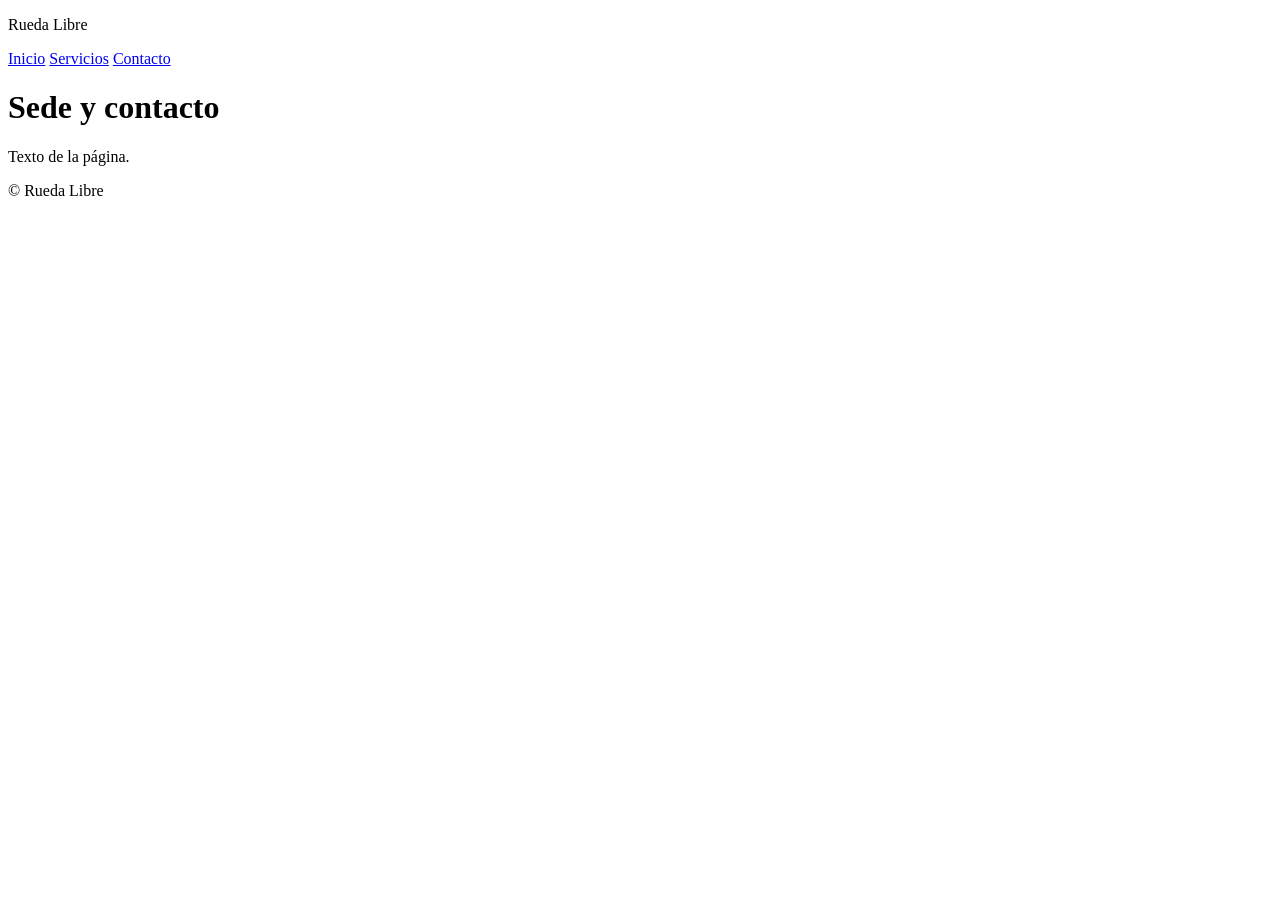
==== plantilla-repositorio/contacto.html @ 48cd1fc6 "Add files via upload Plantilla repositorio" ====
<!DOCTYPE html>
<!--
  Página: Sede y contacto · Rueda Libre
  Equipo: NOMBRE DEL EQUIPO
  Última revisión: FECHA
-->
<html lang="es">
<head>
  <meta charset="utf-8">
  <meta name="viewport" content="width=device-width, initial-scale=1">
  <!-- TODO: título único y descriptivo, por ejemplo «Sede y contacto · Rueda Libre» -->
  <title>Sede y contacto · Rueda Libre</title>
  <!-- TODO (sesión 8): enlaza aquí tu hoja de estilos -->
</head>
<body>
  <header>
    <!-- TODO: nombre o logo del negocio -->
    <p>Rueda Libre</p>
    <nav aria-label="Principal">
      <!-- TODO (sesión 4): convierte el menú en una lista de enlaces -->
      <a href="index.html">Inicio</a>
      <a href="servicios.html">Servicios</a>
      <a href="contacto.html">Contacto</a>
    </nav>
  </header>

  <main>
    <!-- TODO: un único h1 con el título de la página -->
    <h1>Sede y contacto</h1>
    <!-- TODO (sesión 3): sustituye por el texto real de la carpeta «textos» -->
    <p>Texto de la página.</p>
  </main>

  <footer>
    <!-- TODO: dirección, teléfono (tel:) y correo (mailto:) -->
    <p>&copy; Rueda Libre</p>
  </footer>
</body>
</html>
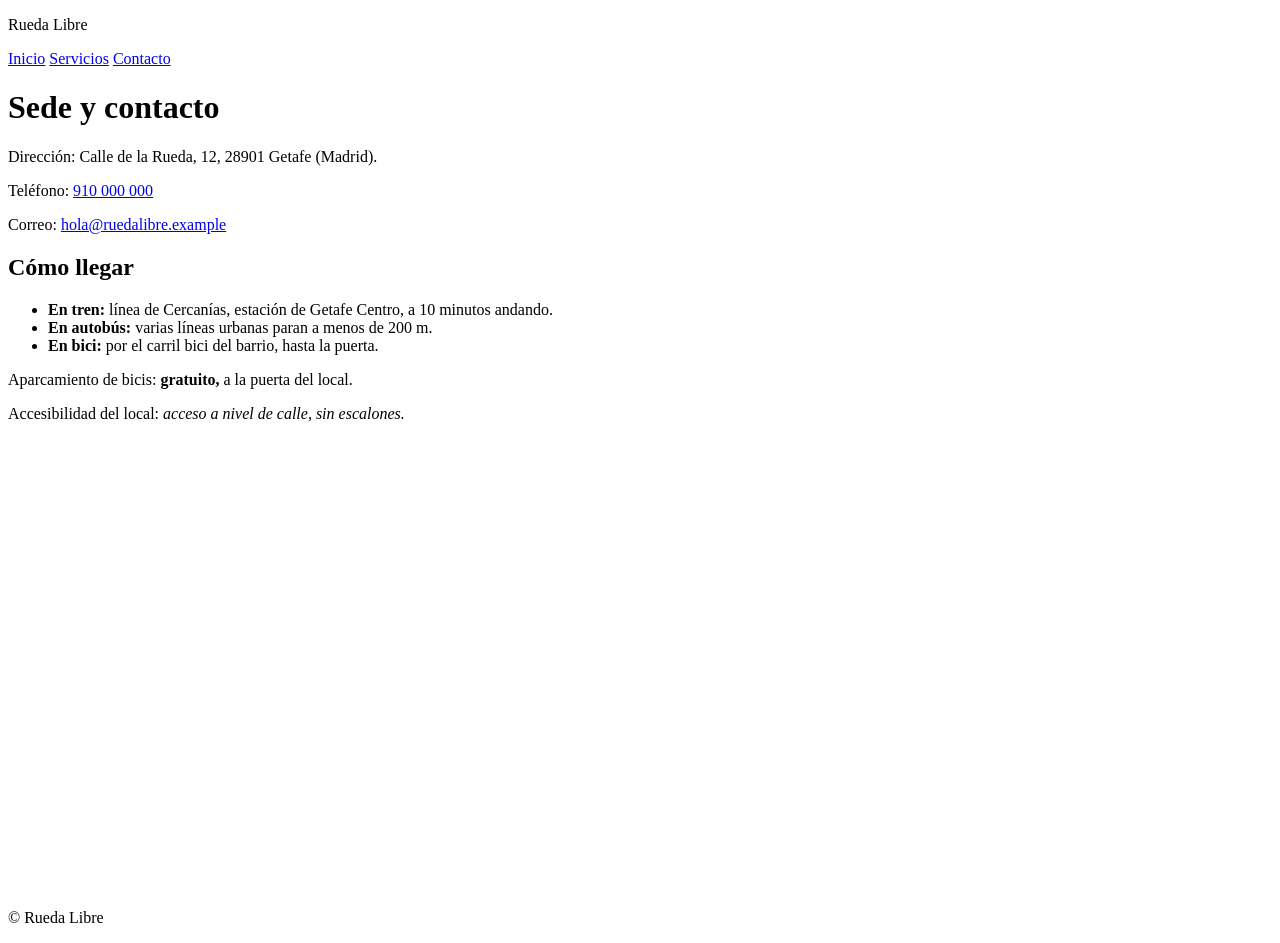
==== commit 48fbc9ad: "Actualiza la informacion de contacto Co-authored-by: Copilot <223556219+Copilot@users.noreply.github" ====
--- a/plantilla-repositorio/contacto.html
+++ b/plantilla-repositorio/contacto.html
@@ -28,8 +28,19 @@
     <!-- TODO: un único h1 con el título de la página -->
     <h1>Sede y contacto</h1>
     <!-- TODO (sesión 3): sustituye por el texto real de la carpeta «textos» -->
-    <p>Texto de la página.</p>
-  </main>
+    <p>Dirección: Calle de la Rueda, 12, 28901 Getafe (Madrid).</p>
+    <p>Teléfono: <a href="tel:+34910000000">910 000 000</a></p>
+    <p>Correo: <a href="mailto:hola@ruedalibre.example">hola@ruedalibre.example</a></p>
+    <h2>Cómo llegar</h2>
+<ul>
+  <li><strong>En tren:</strong> línea de Cercanías, estación de Getafe Centro, a 10 minutos andando.</li>
+  <li><strong>En autobús:</strong> varias líneas urbanas paran a menos de 200 m.</li>
+  <li><strong>En bici:</strong> por el carril bici del barrio, hasta la puerta.</li>
+</ul>
+<p>Aparcamiento de bicis: <strong>gratuito,</strong> a la puerta del local.</p>
+<p>Accesibilidad del local: <em>acceso a nivel de calle, sin escalones.</em></p>
+<iframe src="https://www.google.com/maps/embed?pb=!1m18!1m12!1m3!1d3049.0218883386533!2d-3.6234693233380013!3d40.16406637148136!2m3!1f0!2f0!3f0!3m2!1i1024!2i768!4f13.1!3m3!1m2!1s0xd421a2cc6e81c87%3A0xa921cf6c36578ef5!2sC.%20de%20la%20Rueda%2C%2028350%20Ciempozuelos%2C%20Madrid!5e0!3m2!1ses!2ses!4v1795547376428!5m2!1ses!2ses" width="600" height="450" style="border:0;" allowfullscreen="" loading="lazy" referrerpolicy="strict-origin-when-cross-origin"></iframe>
+</main>
 
   <footer>
     <!-- TODO: dirección, teléfono (tel:) y correo (mailto:) -->
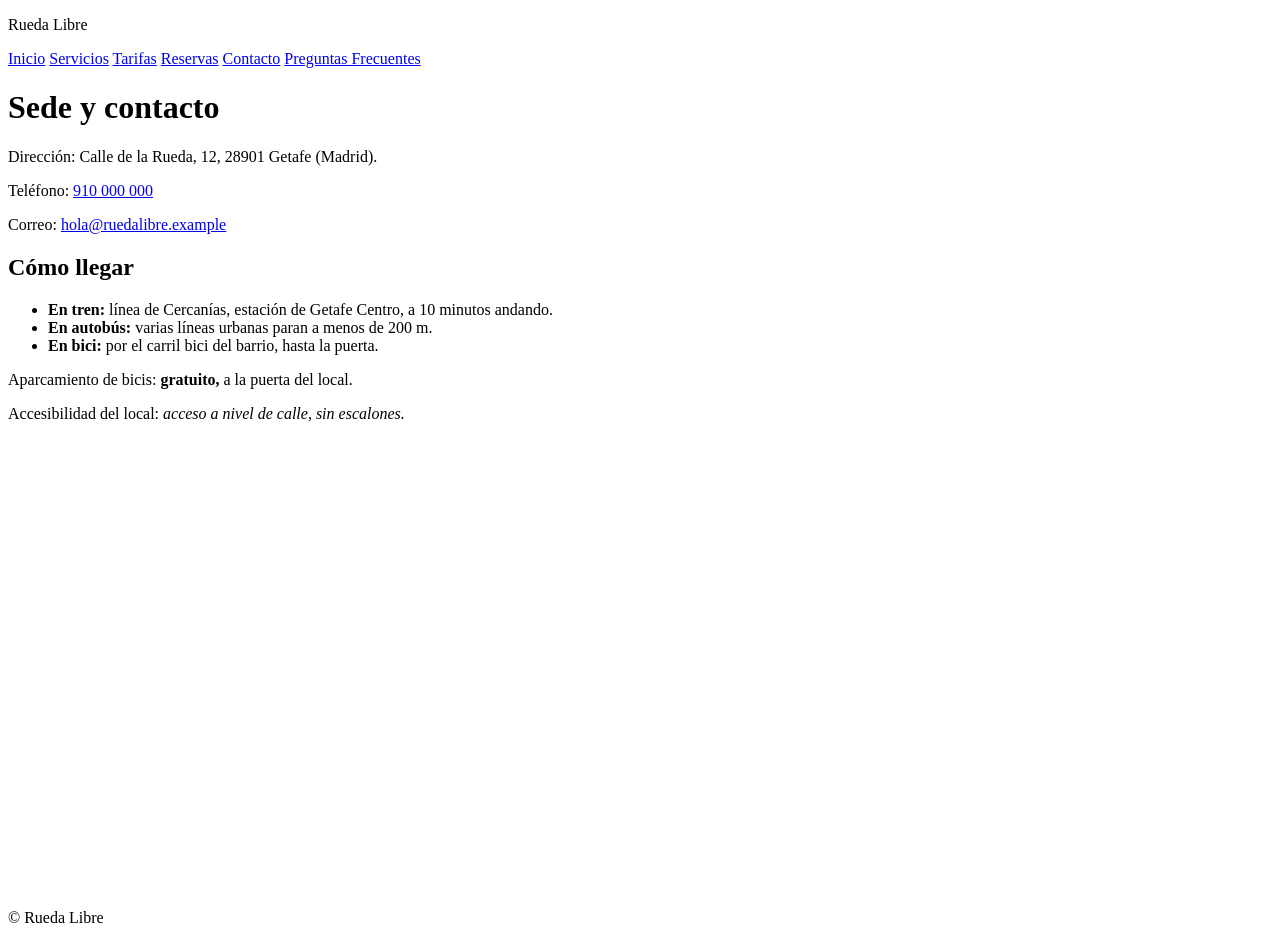
==== commit 129d11c2: "Actualiza la navegacion de plantilla Co-authored-by: Copilot <223556219+Copilot@users.noreply.github" ====
--- a/plantilla-repositorio/contacto.html
+++ b/plantilla-repositorio/contacto.html
@@ -20,7 +20,10 @@
       <!-- TODO (sesión 4): convierte el menú en una lista de enlaces -->
       <a href="index.html">Inicio</a>
       <a href="servicios.html">Servicios</a>
+      <a href="tarifas.html">Tarifas</a>
+      <a href="reservas.html">Reservas</a>
       <a href="contacto.html">Contacto</a>
+      <a href="preguntas.html">Preguntas Frecuentes</a>
     </nav>
   </header>
 
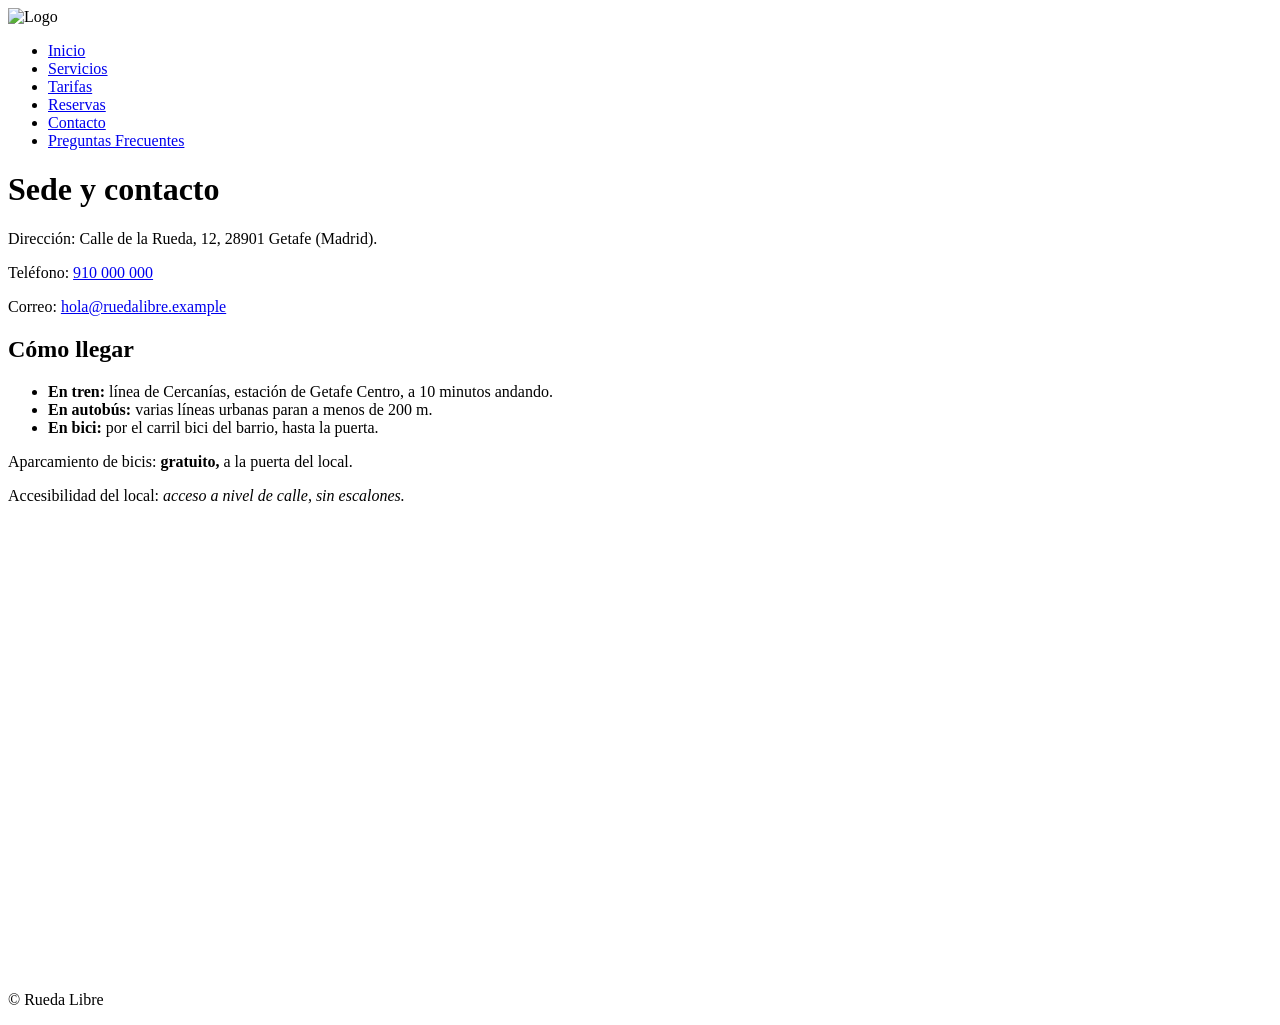
==== commit aa36cee3: "Actualiza el encabezado de contacto Co-authored-by: Copilot <223556219+Copilot@users.noreply.github." ====
--- a/plantilla-repositorio/contacto.html
+++ b/plantilla-repositorio/contacto.html
@@ -15,15 +15,19 @@
 <body>
   <header>
     <!-- TODO: nombre o logo del negocio -->
-    <p>Rueda Libre</p>
+    
     <nav aria-label="Principal">
       <!-- TODO (sesión 4): convierte el menú en una lista de enlaces -->
-      <a href="index.html">Inicio</a>
-      <a href="servicios.html">Servicios</a>
-      <a href="tarifas.html">Tarifas</a>
-      <a href="reservas.html">Reservas</a>
-      <a href="contacto.html">Contacto</a>
-      <a href="preguntas.html">Preguntas Frecuentes</a>
+       <img src="/Imagenes/logo.png" alt="Logo" width="300">
+       <nav aria-label="Principal">
+      <ul>
+        <li><a href="index.html">Inicio</a></li>
+        <li><a href="servicios.html">Servicios</a></li>
+        <li><a href="tarifas.html">Tarifas</a></li>
+        <li><a href="reservas.html">Reservas</a></li>
+        <li><a href="contacto.html" aria-current="page">Contacto</a></li>
+        <li><a href="preguntas.html">Preguntas Frecuentes</a></li>
+    
     </nav>
   </header>
 
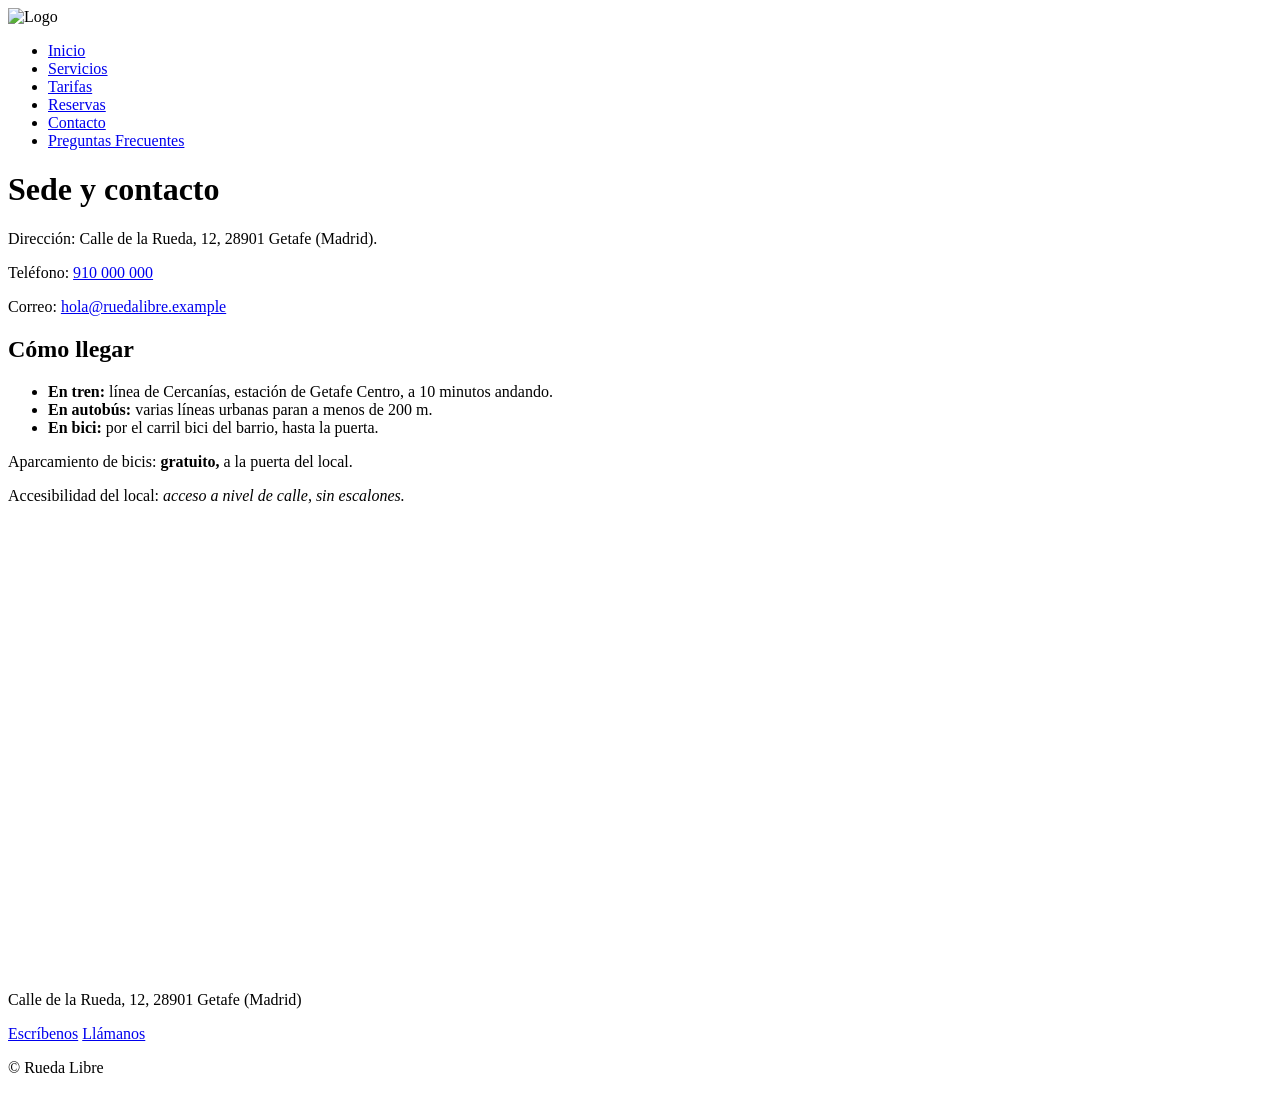
==== commit 7b759a14: "Completa el pie de contacto Co-authored-by: Copilot <223556219+Copilot@users.noreply.github.com>" ====
--- a/plantilla-repositorio/contacto.html
+++ b/plantilla-repositorio/contacto.html
@@ -51,6 +51,9 @@
 
   <footer>
     <!-- TODO: dirección, teléfono (tel:) y correo (mailto:) -->
+     <p>Calle de la Rueda, 12, 28901 Getafe (Madrid)</p>
+     <a href="mailto:hola@ruedalibre.example">Escríbenos</a>
+     <a href="tel:+34910000000">Llámanos</a>
     <p>&copy; Rueda Libre</p>
   </footer>
 </body>
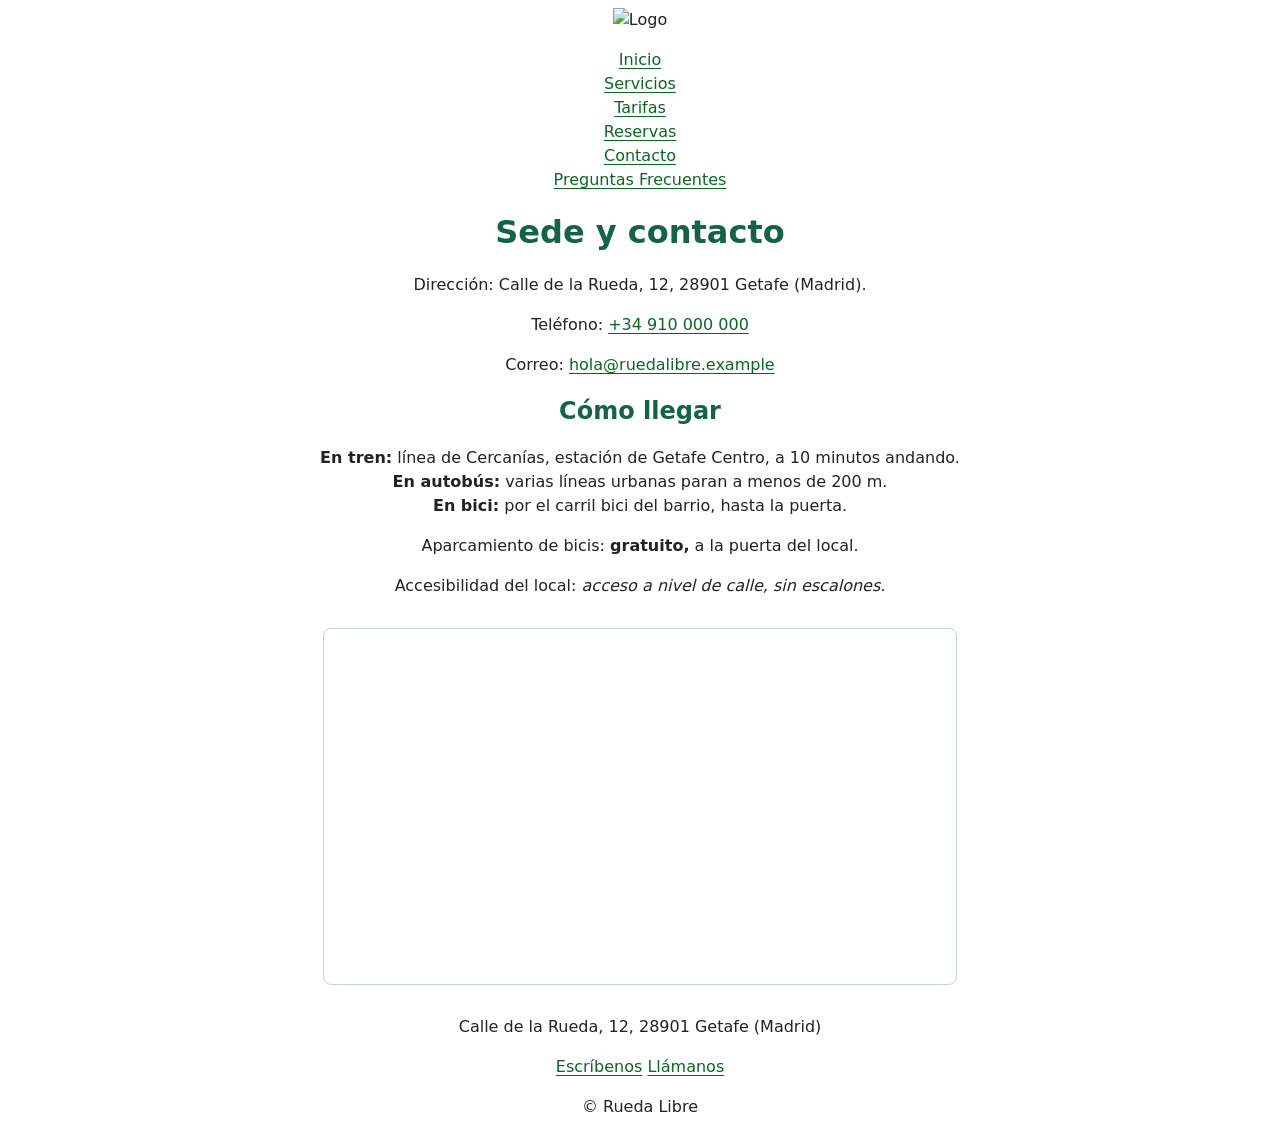
==== commit 008a5125: "Actualiza la plantilla del sitio Co-authored-by: Copilot <223556219+Copilot@users.noreply.github.com" ====
--- a/plantilla-repositorio/contacto.html
+++ b/plantilla-repositorio/contacto.html
@@ -11,32 +11,30 @@
   <!-- TODO: título único y descriptivo, por ejemplo «Sede y contacto · Rueda Libre» -->
   <title>Sede y contacto · Rueda Libre</title>
   <!-- TODO (sesión 8): enlaza aquí tu hoja de estilos -->
+   <link rel="stylesheet" href="css/estilos.css">
 </head>
 <body>
   <header>
     <!-- TODO: nombre o logo del negocio -->
-    
-    <nav aria-label="Principal">
-      <!-- TODO (sesión 4): convierte el menú en una lista de enlaces -->
-       <img src="/Imagenes/logo.png" alt="Logo" width="300">
-       <nav aria-label="Principal">
+    <img src="/Imagenes/logo.png" alt="Logo" width="600">
+  </header>
+  <nav aria-label="Principal">
       <ul>
         <li><a href="index.html">Inicio</a></li>
         <li><a href="servicios.html">Servicios</a></li>
         <li><a href="tarifas.html">Tarifas</a></li>
         <li><a href="reservas.html">Reservas</a></li>
-        <li><a href="contacto.html" aria-current="page">Contacto</a></li>
+        <li><a href="contacto.html">Contacto</a></li>
         <li><a href="preguntas.html">Preguntas Frecuentes</a></li>
-    
-    </nav>
-  </header>
+      </ul>
+  </nav>
 
   <main>
     <!-- TODO: un único h1 con el título de la página -->
     <h1>Sede y contacto</h1>
     <!-- TODO (sesión 3): sustituye por el texto real de la carpeta «textos» -->
     <p>Dirección: Calle de la Rueda, 12, 28901 Getafe (Madrid).</p>
-    <p>Teléfono: <a href="tel:+34910000000">910 000 000</a></p>
+    <p>Teléfono: <a href="tel:+34910000000">+34 910 000 000</a></p>
     <p>Correo: <a href="mailto:hola@ruedalibre.example">hola@ruedalibre.example</a></p>
     <h2>Cómo llegar</h2>
 <ul>
@@ -46,7 +44,7 @@
 </ul>
 <p>Aparcamiento de bicis: <strong>gratuito,</strong> a la puerta del local.</p>
 <p>Accesibilidad del local: <em>acceso a nivel de calle, sin escalones.</em></p>
-<iframe src="https://www.google.com/maps/embed?pb=!1m18!1m12!1m3!1d3049.0218883386533!2d-3.6234693233380013!3d40.16406637148136!2m3!1f0!2f0!3f0!3m2!1i1024!2i768!4f13.1!3m3!1m2!1s0xd421a2cc6e81c87%3A0xa921cf6c36578ef5!2sC.%20de%20la%20Rueda%2C%2028350%20Ciempozuelos%2C%20Madrid!5e0!3m2!1ses!2ses!4v1795547376428!5m2!1ses!2ses" width="600" height="450" style="border:0;" allowfullscreen="" loading="lazy" referrerpolicy="strict-origin-when-cross-origin"></iframe>
+<iframe src="https://www.google.com/maps/embed?pb=!1m18!1m12!1m3!1d3049.021887057785!2d-3.6208943999999996!3d40.16406639999999!2m3!1f0!2f0!3f0!3m2!1i1024!2i768!4f13.1!3m3!1m2!1s0xd421a2cc6e81c87%3A0xa921cf6c36578ef5!2sC.%20de%20la%20Rueda%2C%2028350%20Ciempozuelos%2C%20Madrid!5e0!3m2!1ses!2ses!4v1795713773641!5m2!1ses!2ses"></iframe>
 </main>
 
   <footer>
--- a/plantilla-repositorio/css/estilos.css
+++ b/plantilla-repositorio/css/estilos.css
@@ -0,0 +1,115 @@
+body {
+  font-family: system-ui, sans-serif;
+  font-size: 1rem;
+  line-height: 1.5;
+  /* Gris muy oscuro (menos agresivo que el negro puro, contraste 15.9:1) */
+  color: #1f2421;
+  background-color: #ffffff;
+  text-align: center;
+}
+
+h1, h2, h3 {
+  /* Verde bosque profundo (contraste 5.9:1 sobre blanco, cumple AA y AAA en títulos grandes) */
+  color: #146346;
+  line-height: 1.2;
+}
+
+
+
+ul, ol {
+  list-style: none;
+  padding: 0; /* opcional, quita la sangría izquierda */
+}
+
+
+a {
+  /* Verde esmeralda oscuro (contraste 6.4:1 sobre blanco, muy legible) */
+  color: #0b6623;
+  /* Se recomienda mantener el subrayado en textos para no depender solo del color */
+  text-decoration: underline;
+  text-underline-offset: 3px;
+}
+
+a:hover, a:focus-visible {
+  /* Terracota / naranja quemado oscuro (contraste 5.1:1; tu #ff7b00 anterior solo tenía 2.5:1) */
+  color: #b84a00;
+}
+
+/* Si decides reactivar tu clase destacado */
+.destacado {
+  font-weight: bold;
+  /* Rojo carmesí (contraste 5.9:1, excelente legibilidad) */
+  color: #b3261e;
+}
+
+main {
+  text-align: center; /* Centra el h1 y los textos dentro de main */
+}
+
+table {
+  width: 40%; /* Opcional: hace que la tabla ocupe todo el ancho disponible */
+  border-collapse: collapse; /* Une los bordes de las celdas en una sola línea */
+  text-align: center;
+  margin: 0 auto;     /* Centra el bloque de la tabla horizontalmente */
+  margin-bottom: 50px;
+}
+
+th, td {
+  border: 1px solid #8a948e; /* Gris con buen contraste para que las líneas se vean nítidas */
+  padding: 0.75rem; /* Espacio interno para que el texto no toque las líneas */
+}
+
+/* Estilo para la fila de encabezados (opcional, mejora mucho la lectura) */
+th {
+  background-color: #146346;
+  color: #ffffff;
+  font-weight: bold;
+}
+
+/* Filas alternas con un verde muy suave para guiar la vista (opcional) */
+tr:nth-child(even) {
+  background-color: #f4f8f6;
+}
+
+form{
+   background-color: #f4f8f6;
+}
+
+img, video {
+  max-width: 100%;
+  height: auto;
+}
+
+iframe {
+  width: 50%;          /* Ocupa todo el ancho disponible de su contenedor */
+  max-width: 100%;      /* Evita que se desborde en pantallas pequeñas */
+  height: auto;         /* Anula la altura fija del HTML */
+  aspect-ratio: 16 / 9; /* Mantiene la proporción panorámica (ideal para vídeos) */
+  border: 1px solid #c5d6cd; /* Borde sutil a juego con tu paleta verde */
+  border-radius: 8px;   /* Esquinas redondeadas igual que el formulario */
+  display: block;       /* Elimina un pequeño espacio en blanco inferior por defecto */
+  text-align: center;
+  margin: 0 auto;     /* Centra el bloque de la tabla horizontalmente */
+  margin-top: 30px;
+  margin-bottom: 30px;
+}
+
+
+
+
+/* ==========================
+   RUEDA LIBRE · estilos.css
+   Equipo: NOMBRE DEL EQUIPO
+   ========================== */
+
+/* 1. Variables (sesión 8) */
+
+
+
+/* 2. Base */
+
+/* 3. Estructura de página (sesiones 9 y 10) */
+
+/* 4. Componentes */
+
+/* 5. Consultas de medios (sesión 10) */
